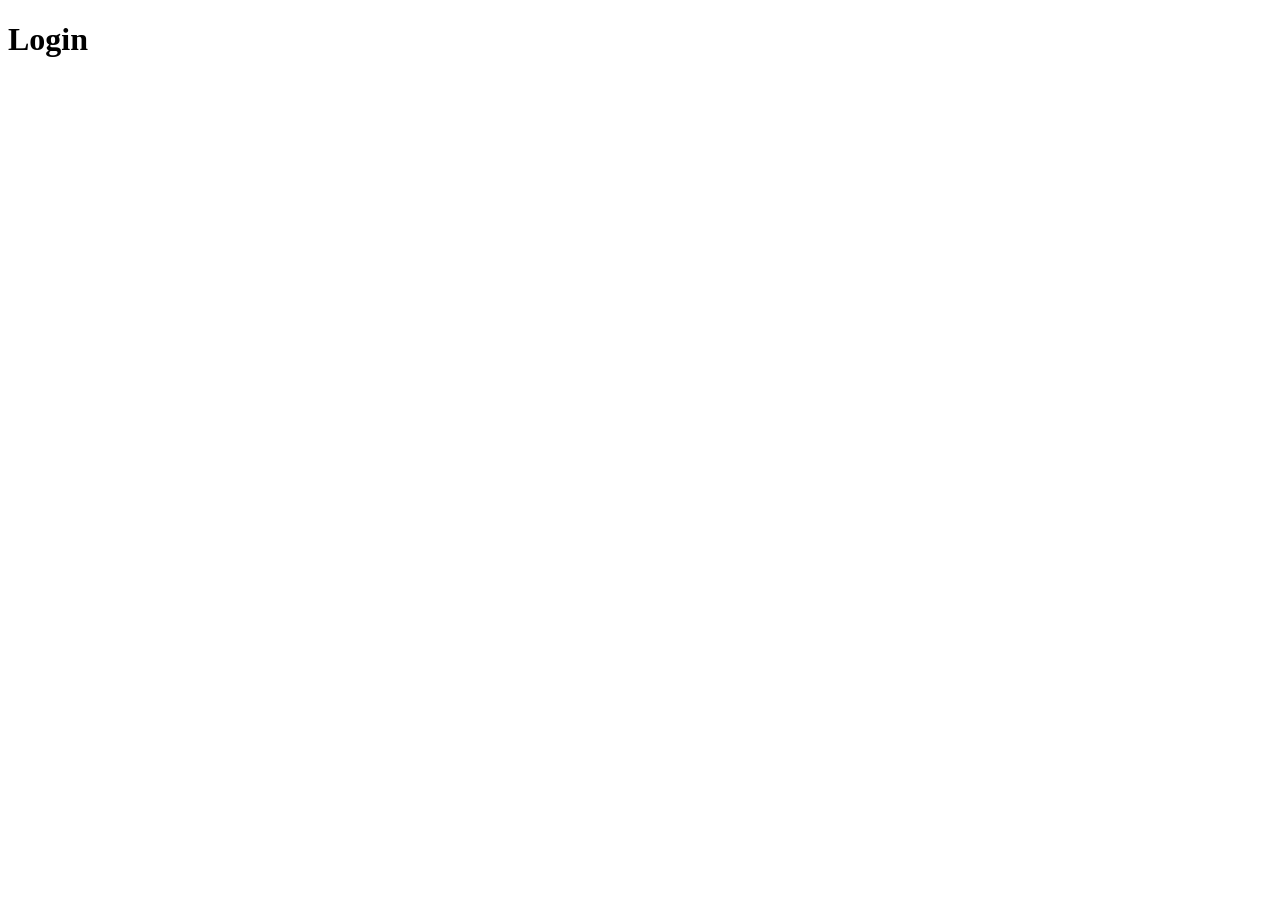
==== index.html @ edcb0ffb "Merge pull request #1 from princehabeeb/main copy 1 file, update 1 file and create 1 file" ====
<!DOCTYPE html>
<html lang="en">
  <head>
    <meta charset="UTF-8" />
    <meta name="viewport" content="width=device-width, initial-scale=1.0" />
    <link rel="preconnect" href="https://fonts.googleapis.com" />
    <link rel="preconnect" href="https://fonts.gstatic.com" crossorigin />
    <link
      href="https://fonts.googleapis.com/css2?family=Poppins:ital,wght@0,100;0,200;0,300;0,400;0,500;0,600;0,700;0,800;0,900;1,100;1,200;1,300;1,400;1,500;1,600;1,700;1,800;1,900&family=Urbanist:ital,wght@0,100..900;1,100..900&display=swap"
      rel="stylesheet"
    />
    <link rel="stylesheet" href="login.css" />
    <title>Login page</title>
  </head>
  <body>
    <h1>Login</h1>
  </body>
</html>
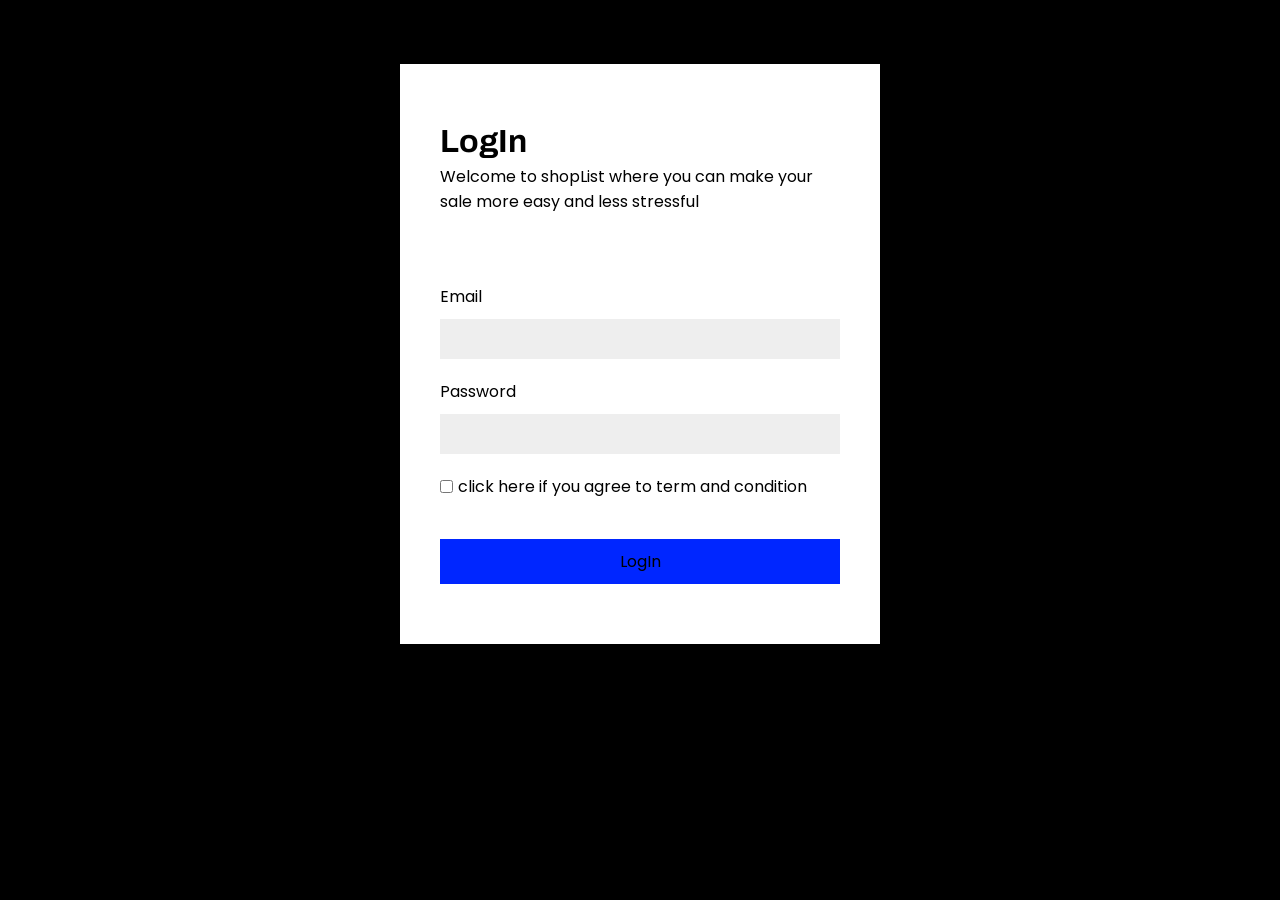
==== commit 0111a7b2: "updated" ====
--- a/index.html
+++ b/index.html
@@ -5,14 +5,36 @@
     <meta name="viewport" content="width=device-width, initial-scale=1.0" />
     <link rel="preconnect" href="https://fonts.googleapis.com" />
     <link rel="preconnect" href="https://fonts.gstatic.com" crossorigin />
+    <link rel="preconnect" href="https://fonts.googleapis.com" />
+    <link rel="preconnect" href="https://fonts.gstatic.com" crossorigin />
+    <link rel="preconnect" href="https://fonts.googleapis.com" />
+    <link rel="preconnect" href="https://fonts.gstatic.com" crossorigin />
     <link
-      href="https://fonts.googleapis.com/css2?family=Poppins:ital,wght@0,100;0,200;0,300;0,400;0,500;0,600;0,700;0,800;0,900;1,100;1,200;1,300;1,400;1,500;1,600;1,700;1,800;1,900&family=Urbanist:ital,wght@0,100..900;1,100..900&display=swap"
+      href="https://fonts.googleapis.com/css2?family=Archivo:ital,wght@0,100..900;1,100..900&family=Lato:ital,wght@0,100;0,300;0,400;0,700;0,900;1,100;1,300;1,400;1,700;1,900&family=Poppins:ital,wght@0,100;0,200;0,300;0,400;0,500;0,600;0,700;0,800;0,900;1,100;1,200;1,300;1,400;1,500;1,600;1,700;1,800;1,900&family=Urbanist:ital,wght@0,100..900;1,100..900&display=swap"
       rel="stylesheet"
     />
     <link rel="stylesheet" href="login.css" />
     <title>Login page</title>
   </head>
   <body>
-    <h1>Login</h1>
+    <div class="login-container">
+      <h1>LogIn</h1>
+      <p>
+        Welcome to shopList where you can make your sale more easy and less
+        stressful
+      </p>
+      <div class="form">
+        <label> Email</label>
+        <input type="email" name="" class="input" />
+        <label>Password</label>
+        <input type="password" class="input" />
+        <span
+          ><input type="checkbox" name="" id="" />
+          <label>click here if you agree to term and condition</label></span
+        >
+
+        <a href="home.html" class="btn">LogIn</a>
+      </div>
+    </div>
   </body>
 </html>
--- a/login.css
+++ b/login.css
@@ -0,0 +1,77 @@
+*{
+    padding: 0;
+    margin: 0;
+    box-sizing: border-box;
+}
+body {
+    background: #000;
+    margin: auto;
+    justify-content: center;
+    font-family: "Poppins", serif;
+}
+h1 {
+    margin-bottom: 5px;
+    font-family: "Archivo", sans-serif;
+}
+
+.login-container {
+    width: 30rem;
+    padding: 60px 40px;
+    display: flex;
+    flex-direction: column;
+    margin: 5% auto;
+    justify-content: center;
+    background: rgb(255, 255, 255);
+}
+.form {
+    display: flex;
+    flex-direction: column;
+    justify-content: center;
+    margin-top: 70px;
+}
+.input {
+    height: 2.5rem;
+    padding: 5px 20px;
+    margin-top: 10px;
+    margin-bottom: 20px;
+    outline: none;
+    border: none;
+    background: #eeeeee;
+}
+span {
+    display: flex;
+    gap: 5px;
+    margin-bottom: 40px;
+}
+span input {
+    outline: none;
+    border: none;
+    background: #e3e3e3;
+}
+.btn {
+    width: 100%;
+    text-decoration: none;
+    padding: 10px;
+    background: #0026ff;
+    text-align: center;
+    color: #000;
+
+}
+
+@media screen and (max-width: 700px) {
+    body .login-container {
+        width: 100%;
+        height: 100vh;
+        margin: 0;
+        padding: 60px 40px;
+    }
+    h1 {
+        font-size: 2rem;
+        margin-bottom: 35px;
+        font-family: "Archivo", sans-serif;
+
+    }
+    .input {
+        margin-bottom: 40px;
+    }
+}
